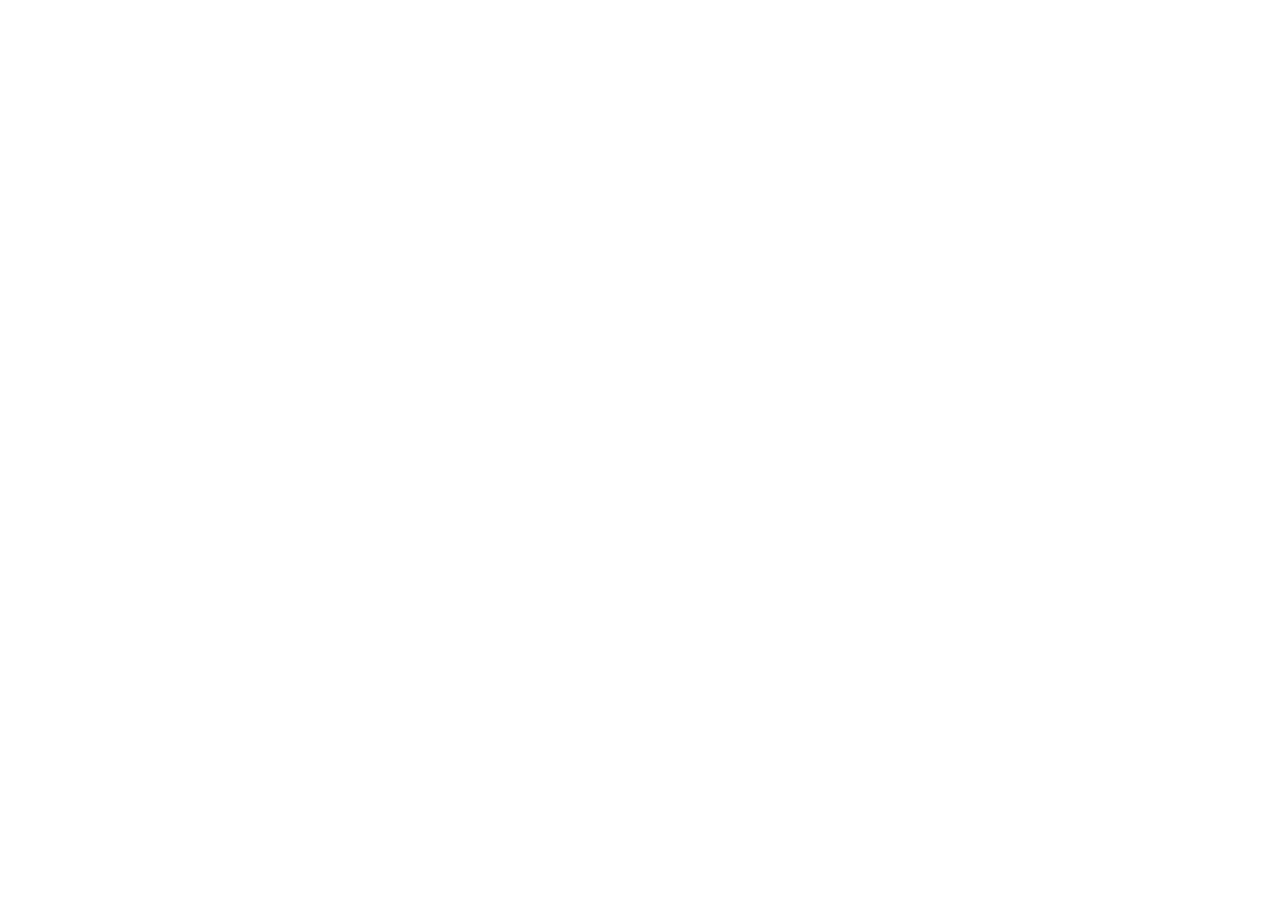
==== atractivos.html @ 65bef3e3 "Update atractivos.html" ====
<link rel="stylesheet" href="style.css">
  <link href="https://cdnjs.cloudflare.com/ajax/libs/font-awesome/5.15.3/css/all.min.css" rel="stylesheet">
  <link rel="preconnect" href="https://fonts.googleapis.com">
  <link rel="preconnect" href="https://fonts.gstatic.com" crossorigin>
  <link rel="https://fonts.googleapis.com/css2?family=Nunito:ital,wght@0,2"
  <link rel="stylesheet" href="css/style.css">
  <title>Moca, Puerto Rico<title>
  </head>
<body>
  <header class="header no-marging">
    <div class="contenedor"
      <div class="barra">
      <a class="logo" href="index.html">
        <h1 class="logo_nombre no-margin centrar-text">Visita <span class="logo_bold">Moca </span></h1>
      </a>
     <nav class="navegación">
       <a href="atractivos.html" class="enlace_nav>Atractivos</a>
       <a href="gastronomía.html" class="enlace_nav">Gastronomía</a>
       <a href="contacto.html" class="enlace_nav">Contacto</a>
     </nav>
    </div>
  </div>
  <div class="header_text">
    <h2 class="no-marging">Moca, Capital del Mundillo</h2>
  </div>
  </header>

 <div class="contenedor contenido-principal"> 
        <main> 
            <h3 class="centrar-text no-margin">Atractivos Turísticos</h3> 
            <div class="contenido-principal__text"> 
                <p class="centrar-text no-margin"><span class="caguas">Caguas</span> es una metrópolis innovadora 
                    repleta de arte, cultura y comercio</p> 
                <p class="centrar-text no-margin">¡Descubre lo que esta ciudad tiene para ofrecerte!</p> 
            </div> 
            <article class="atractivo"> 
                <div class="atractivo__imagen"> 
                    <picture> 
                        <img src="img/jardin_botanico.webp" alt="imagen Jardín Botánico"> 
                    </picture> 
                </div> 
                <div class="atractivo__contenido"> 
                    <h4 class="no-margin">Jardín Botánico</h4> 
                    <p class="no-margin">Lorem ipsum dolor sit amet consectetur adipisicing elit. Voluptate, rerum. 
                        Lorem ipsum dolor sit amet consectetur adipisicing elit. Voluptate, rerum, reprehenderit 
                        consequatur perferendis officia, vitae fuga animi temporibus itaque atque reiciendis ea 
                        excepturi! Molestias aperiam fugiat deleniti laudantium atque numquam?</p> 
                    <a href="atractivo.html" class="boton boton--primario">Más información</a> 
                </div> 
            </article> 
 
        </main> 
        <aside class="sidebar"> 
            <h3 class="centrar-text no-margin">Recorridos Temáticos</h3> 
            <ul class="rutas no-padding"> 
                <li class="widget-ruta"> 
                    <h4 class="no-margin">Ruta del Corazón Criollo</h4> 
                    <p class="widget-ruta__label">Precio: 
                        <span class="widget-ruta__info">Libre de costo</span> 
                    </p> 
                    <a href="rutas.html" class="boton boton--secundario">Detalles</a> 
                </li> 
 
            </ul> 
        </aside> 
    </div> 
  
/** Footer de la página **/
  <footer class="footer">
    <div class="no-padding contenedor"
      <div class="no-padding barra">
        <a class="logo" href="index.html">
          <h1 class="logo_nombre no-margin centrar-text logo_bold">Moca</h1>
        </a>
        <nav class="navegacion">
          <a href="atractivos.html" class="enlace_nav">Atractivos</a>
          <a href="gastronomía.html" class="enlace_nav">Gastronomía</a>
          <a href="contacto.html" class="enlace_nav">Contacto</a>
        </nav>
      </div>
      <ul class="social-menu no-padding"> 
        <li><a href="https://facebook.com/"><i class="fab fa-facebook"></i></a></li> 
        <li><a href="https://twitter.com/"><i class="fab fa-twitter"></i></a></li> 
        <li><a href="https://instagram.com/"><i class="fab fa-instagram"></i> </a></li> 
        <li><a href="https://youtube.com/"><i class="fab fa-youtube"></i> </a></li> 
      </ul>
    </div>
  </footer>
</body>
</html>
---- style.css ----
/* Variables Globales */
:root {
  --fuenteHeading: 'PT Sans', sans-serif;
  --fuenteParrafo: 'Open Sans', sans-serif;

  --primario1: red violet;
  --primario2: blue;
  --primario3: yellow;
  --primario4: green;
  --blanco: #ffffff;
  --negro: #000000;
  --gris: #e1e1e1;
}
/* Configuración general: box and font-size */
html {
  box-sizing: border-box;
  font-size: 62.5%; /* 1 rem = 10px */
}
*,
*:after,
*:before {
    box-sizing: inherit;
}
/* Configuración del cuerpo de proyecto */
body {
  background-color: var(--primario1);
  color: var(--blanco);
  font-family: var(--fuenteParrafo);
  font-size: 1.6rem;
  line-height: 1.75;
}
/** Propiedades Globales **/
.contenedor {
/** max-width: 120rem;
    width: 90%; **/
    width: min(90%, 120rem);
    margin: 0 auto;
    padding-top: 2rem;
}

a {
    text-decoration: none;
}
h1,
h2,
h3,
h4 {
    font-family: var(--fuenteHeading);
    line-height: 1.25;
}
p {
    font-family: var(--fuenteParrafo);
}
h1 {
    font-size: 6rem;
}
h2 {
    font-size: 4.5rem;
}
h3 {
    font-size: 3.5rem;
}
h4 {
    font-size: 3rem;
}
img {
    max-width: 100%;
}
/**Utilitarios**/
.no-marging {
    margin: 0;
}
.no-padding {
    padding: 0;
}
.centrar-text {
    text-align: center;
}
.header {
    background-image:url(images/Castillo de Moca);
    height: 55rem;
    background-size: cover;
    background-repeat: no-repeat;
    background-position: right center;
}
.header_text {
    text-align: center;
    color: var(--blanco);
    margin-top: 4rem;
}
@media (min-width: 768x) {
    .header_text{
        marin-top:12rem;
    }
}
@media (min-width: 768px) {
    .barra {
        display: flex;
        justify-content: space-between;
        align-items: center
        text-align: center;
        padding-top: 4rem;
    }
}

/** Estilo del logo **/
.logo {
    color: var(--blanco);
}

.logo_nombre {
    font-weight: 800;
}

.logo_bold {
    font-weight: 400;
}
/** Estilo de navegación **/
.navegación {
    margin-top: 2rem;
}
@media (min-width: 768px) {
    .navegacion {
        display: flex;
        gap: 2.5rem;
        padding: 1rem;
    }
    .enlace_nav {
        text-decoration: none;
        background: var(--primario2);
        border-radius: 1.5rem;
        padding: 1rem;
        width: 15rem;
    }
    /* Cambiando el color de los links on hover */
    nav a: hover {
        font-weight: 600;
        background: var(--primario1);
    }
}

.enlace_nav {
    display: block;
    text-align: center;
    font-size: 2.2rem;
    color: var(--blanco);
}
/** Contenido: main **/
.moca {
    font-weight: 900;
    font-size: 1.75rem;
}
.main_text p {
    padding-bottom: 1rem;
}
#map {
    text-align: center;
}
#map image {
    width: 80%;
}
/** Footer o Pie de la página **/
.footer {
    background-color: var(--primario3);
    padding-bottom: 3rem;
    marging-top: 4rem;
}
/** Redes sociales **/
.social-menu {
    display: flex;
    gap: 1rem;
    list-style-type: none;
    justify-content: center;
}
.social-menu i {
    color: #fff;
    width: 5.5rem;
    height: 5.5rem;
    border-radius: 50%;
    font-size: 3rem;
    gap: 1rem;
    transition: all 0.2s ease-in-our;
    display: flex;
    justify-content: center;
}

@media (min-width: 768px) {
    .social-menu {
        gap: 2.5rem;
    }
    .social-menu i {
        width: 7rem;
        height: 7rem;
        font-size: 4.5rem;
    }
}
.social-menu i:before {
    display: flex;
    flex-flow: row nowrap;
    align-items: center;
}
.social-menu a {
    text-decoration: none;
}
.fa-facebook {
    background: #3b5998
}
.fa-linkedin {
    background: #007bb6
}
.fa-twitter {
    background: #00aced
}
.fa-instagram {
    background: #3f729b
}
.fa-youtube {
    background: #c4302b
}
.social-menu i:hove {
    opacity: 0.7;
    border-radius: 0;
}
/** Atractivos.html **/
@media (min-width: 768px) {
    .contenido-principal {
        display: grid;
        grid-template-columns: 2fr 1fr;
        column-gap: 4rem;
    }  }
.contenido-principal_text {
    padding-bottom: 3rem;
    font-size: 100%;
}
.atractivo {
    border-bottom: 2px solid var(--gris);
    margin-bottom: 2rem;
}
.atractivo:last-of-type {
    border-bottom: none;
    margin-bottom: 0;
}
.boton { 
    display: block;
    font-family: var(--fuenteHeading);
    color: var(--blanco);
    text-align: center;
    padding: 1rem 3rem;
    font-size: 1.8rem;
    text-transform: uppercase;
    font-weight: 700;
    margin-bottom: 2rem;
    border: none;
}
@media (min-width: 768px) {
    .boton {
        display: inline-block;
    }
}
.boton:hover { cursor: pointer; }
.boton--primario {
    background-color: var(--negro);
}
.boton--secundario {
    background-color: var(--primario3);
}
.rutas { list-style: none; }
.widget-ruta {
    border-bottom: 1px solid var(--gris);
    margin-bottom: 2rem;
}
.widget-ruta {
    border: none;
    margin-bottom: 0;
}
.widget-ruta_label {
    font-family: var(--fuenteHeading);
    font-weight: bold;
}
.widget-ruta_info {
    font-weight: normal;
}
/** Gastronomía **/
.gastronomia_imagen {
    text-align: center;
    margin-bottom: 2rem;
}
.gastronomia_imagen img {
    width: 80%;
}
.restaurante {
    padding: 3rem 0;
    border-bottom: 2px solid var(--gris);
}
@media (min-width: 768px) {
    .restaurante {
        display: grid;
        grid-template-columns: 1fr 2fr;
        column-gap: 2rem;
    }
}
.restaurante:last-of-type {
    border: none;
}
.restaurante_info {
    font-weight: normal;
    font-size: 2rem;
}
/** Contacto **/
.contacto-bg {
    background-image: url(../img/contacto.webp);
    height: 30rem;
    background-size: cover;
    background-repeat: no-repeat;
    background-position: right center;
}
.formulario {
    background-color: var(--blanco);
    margin: -5rem auto 0 auto;
    width: 95%;
    padding: 4rem;
}
.campo { display: flex;
    margin-bottom: 2rem;
       }
.campo_label {
    flex: 0 0 9rem;
    text-align: right;
    padding-right: 2rem;
    height: 2rem;
}
.campo_field {
    flex: 1;
    border: 1px solid var(--gris);
}
.campo_field--textarea {
    height: 20rem;
}
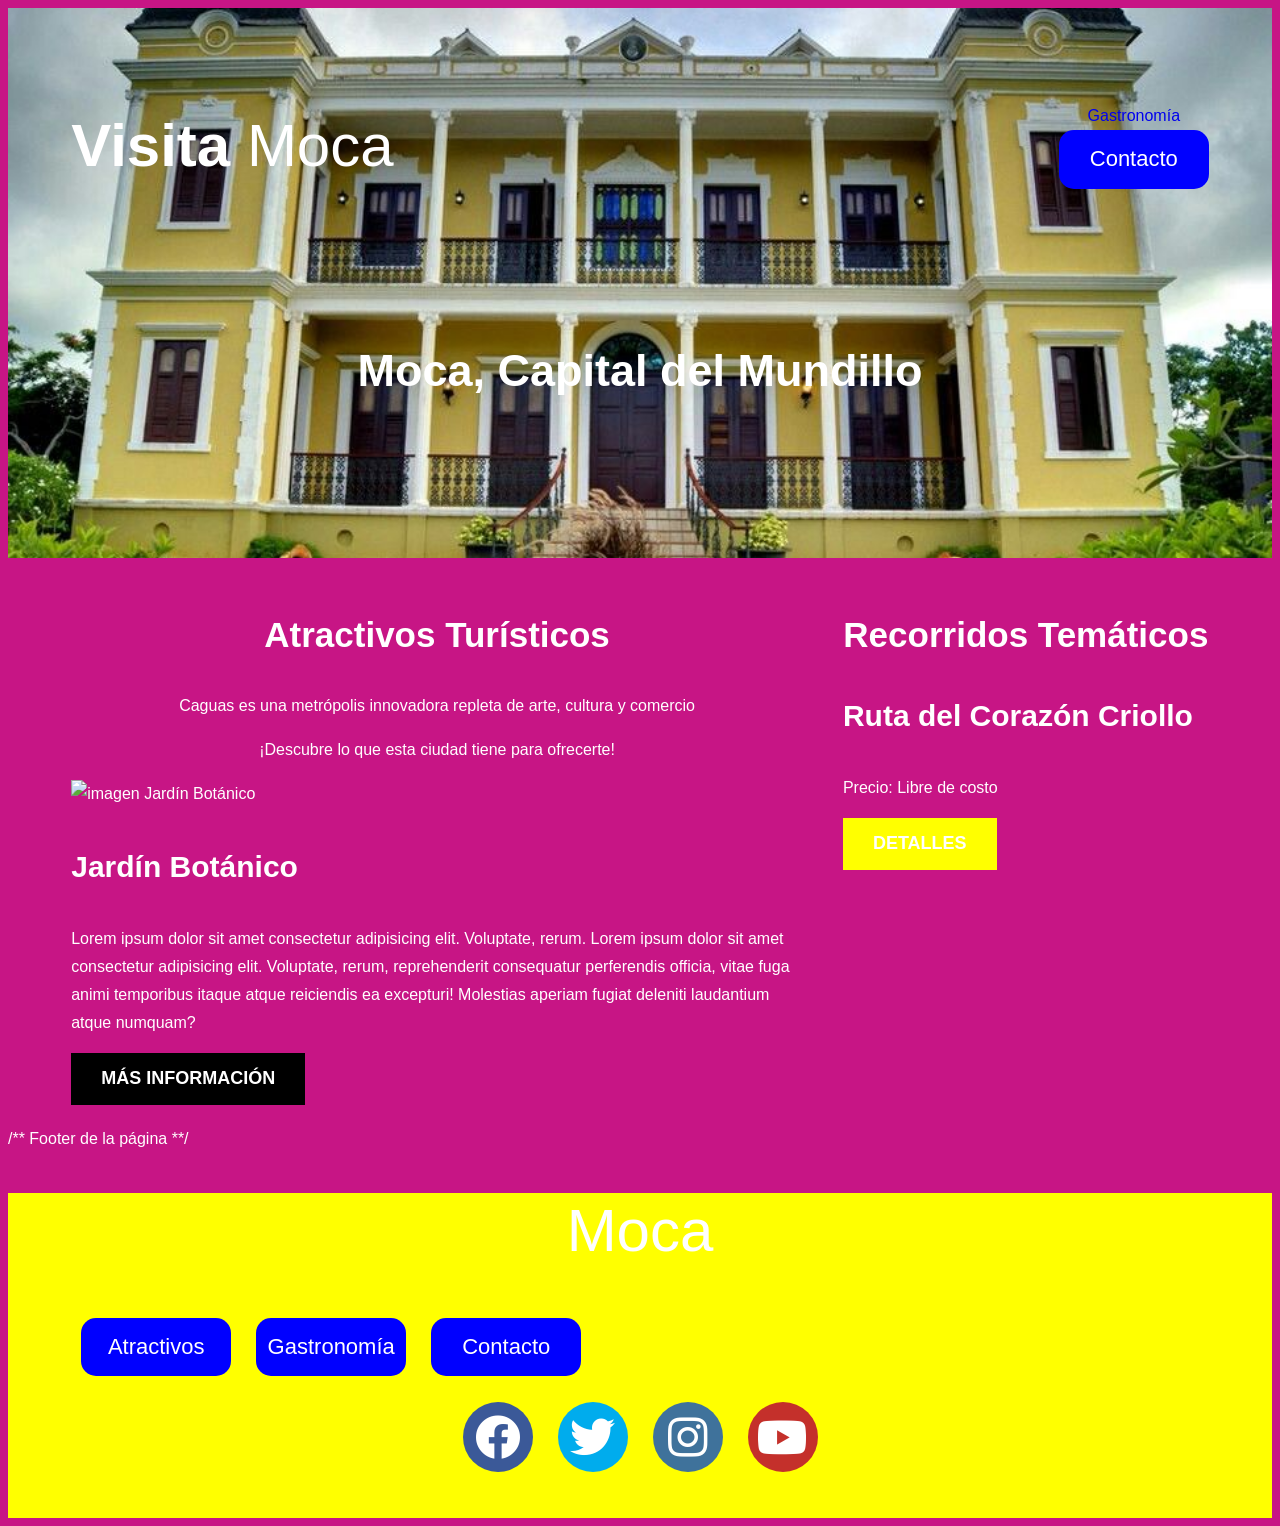
==== commit 1acd0141: "Update atractivos.html" ====
--- a/atractivos.html
+++ b/atractivos.html
@@ -2,13 +2,13 @@
   <link href="https://cdnjs.cloudflare.com/ajax/libs/font-awesome/5.15.3/css/all.min.css" rel="stylesheet">
   <link rel="preconnect" href="https://fonts.googleapis.com">
   <link rel="preconnect" href="https://fonts.gstatic.com" crossorigin>
-  <link rel="https://fonts.googleapis.com/css2?family=Nunito:ital,wght@0,2"
+  <link rel="https://fonts.googleapis.com/css2?family=Nunito:ital,wght@200;400;700&display=swap" rel="stylesheet">
   <link rel="stylesheet" href="css/style.css">
-  <title>Moca, Puerto Rico<title>
+  <title>Moca, Puerto Rico</title>
   </head>
 <body>
   <header class="header no-marging">
-    <div class="contenedor"
+    <div class="contenedor">
       <div class="barra">
       <a class="logo" href="index.html">
         <h1 class="logo_nombre no-margin centrar-text">Visita <span class="logo_bold">Moca </span></h1>
--- a/style.css
+++ b/style.css
@@ -3,7 +3,7 @@
   --fuenteHeading: 'PT Sans', sans-serif;
   --fuenteParrafo: 'Open Sans', sans-serif;
 
-  --primario1: red violet;
+  --primario1: #c71585; /* MediumVioletRed */
   --primario2: blue;
   --primario3: yellow;
   --primario4: green;
@@ -29,6 +29,7 @@
   font-size: 1.6rem;
   line-height: 1.75;
 }
+
 /** Propiedades Globales **/
 .contenedor {
 /** max-width: 120rem;
@@ -41,82 +42,65 @@
 a {
     text-decoration: none;
 }
-h1,
-h2,
-h3,
-h4 {
+h1, h2, h3, h4 {
     font-family: var(--fuenteHeading);
     line-height: 1.25;
 }
+
 p {
     font-family: var(--fuenteParrafo);
 }
-h1 {
-    font-size: 6rem;
-}
-h2 {
-    font-size: 4.5rem;
-}
-h3 {
-    font-size: 3.5rem;
-}
-h4 {
-    font-size: 3rem;
-}
+h1 { font-size: 6rem; }
+h2 { font-size: 4.5rem; }
+h3 { font-size: 3.5rem; }
+h4 { font-size: 3rem; }
+
 img {
     max-width: 100%;
 }
 /**Utilitarios**/
-.no-marging {
-    margin: 0;
-}
-.no-padding {
-    padding: 0;
-}
-.centrar-text {
-    text-align: center;
-}
+.no-marging { margin: 0; }
+.no-padding { padding: 0; }
+.centrar-text { text-align: center; }
+
+/* Header */
 .header {
-    background-image:url(images/Castillo de Moca);
+    background-image:url("images/Castillo de Moca.jpg");
     height: 55rem;
     background-size: cover;
     background-repeat: no-repeat;
     background-position: right center;
 }
+
 .header_text {
     text-align: center;
     color: var(--blanco);
     margin-top: 4rem;
 }
-@media (min-width: 768x) {
+
+@media (min-width: 768px) {
     .header_text{
-        marin-top:12rem;
-    }
-}
+        margin-top: 12rem;
+    }
+}
+
 @media (min-width: 768px) {
     .barra {
         display: flex;
         justify-content: space-between;
-        align-items: center
+        align-items: center;
         text-align: center;
         padding-top: 4rem;
     }
 }
 
 /** Estilo del logo **/
-.logo {
-    color: var(--blanco);
-}
-
-.logo_nombre {
-    font-weight: 800;
-}
-
-.logo_bold {
-    font-weight: 400;
-}
+.logo { color: var(--blanco); }
+.logo_nombre { font-weight: 800; }
+.logo_bold { font-weight: 400; }
+
 /** Estilo de navegación **/
-.navegación {
+.navegacion {
     margin-top: 2rem;
 }
 @media (min-width: 768px) {
@@ -126,14 +110,13 @@
         padding: 1rem;
     }
     .enlace_nav {
-        text-decoration: none;
         background: var(--primario2);
         border-radius: 1.5rem;
         padding: 1rem;
         width: 15rem;
     }
     /* Cambiando el color de los links on hover */
-    nav a: hover {
+    nav a:hover {
         font-weight: 600;
         background: var(--primario1);
     }
@@ -145,6 +128,7 @@
     font-size: 2.2rem;
     color: var(--blanco);
 }
+
 /** Contenido: main **/
 .moca {
     font-weight: 900;
@@ -156,17 +140,19 @@
 #map {
     text-align: center;
 }
-#map image {
+#map img {
     width: 80%;
 }
+
 /** Footer o Pie de la página **/
 .footer {
     background-color: var(--primario3);
     padding-bottom: 3rem;
-    marging-top: 4rem;
-}
+    margin-top: 4rem;
+}
+
 /** Redes sociales **/
-.social-menu {
+.social-menu{
     display: flex;
     gap: 1rem;
     list-style-type: none;
@@ -178,10 +164,10 @@
     height: 5.5rem;
     border-radius: 50%;
     font-size: 3rem;
-    gap: 1rem;
-    transition: all 0.2s ease-in-our;
+    transition: all 0.2s ease-in-out;
     display: flex;
     justify-content: center;
+    align-items: center;
 }
 
 @media (min-width: 768px) {
@@ -202,22 +188,13 @@
 .social-menu a {
     text-decoration: none;
 }
-.fa-facebook {
-    background: #3b5998
-}
-.fa-linkedin {
-    background: #007bb6
-}
-.fa-twitter {
-    background: #00aced
-}
-.fa-instagram {
-    background: #3f729b
-}
-.fa-youtube {
-    background: #c4302b
-}
-.social-menu i:hove {
+.fa-facebook { background: #3b5998; }
+.fa-linkedin { background: #007bb6; }
+.fa-twitter { background: #00aced; }
+.fa-instagram { background: #3f729b; }
+.fa-youtube { background: #c4302b; }
+
+.social-menu i:hover {
     opacity: 0.7;
     border-radius: 0;
 }
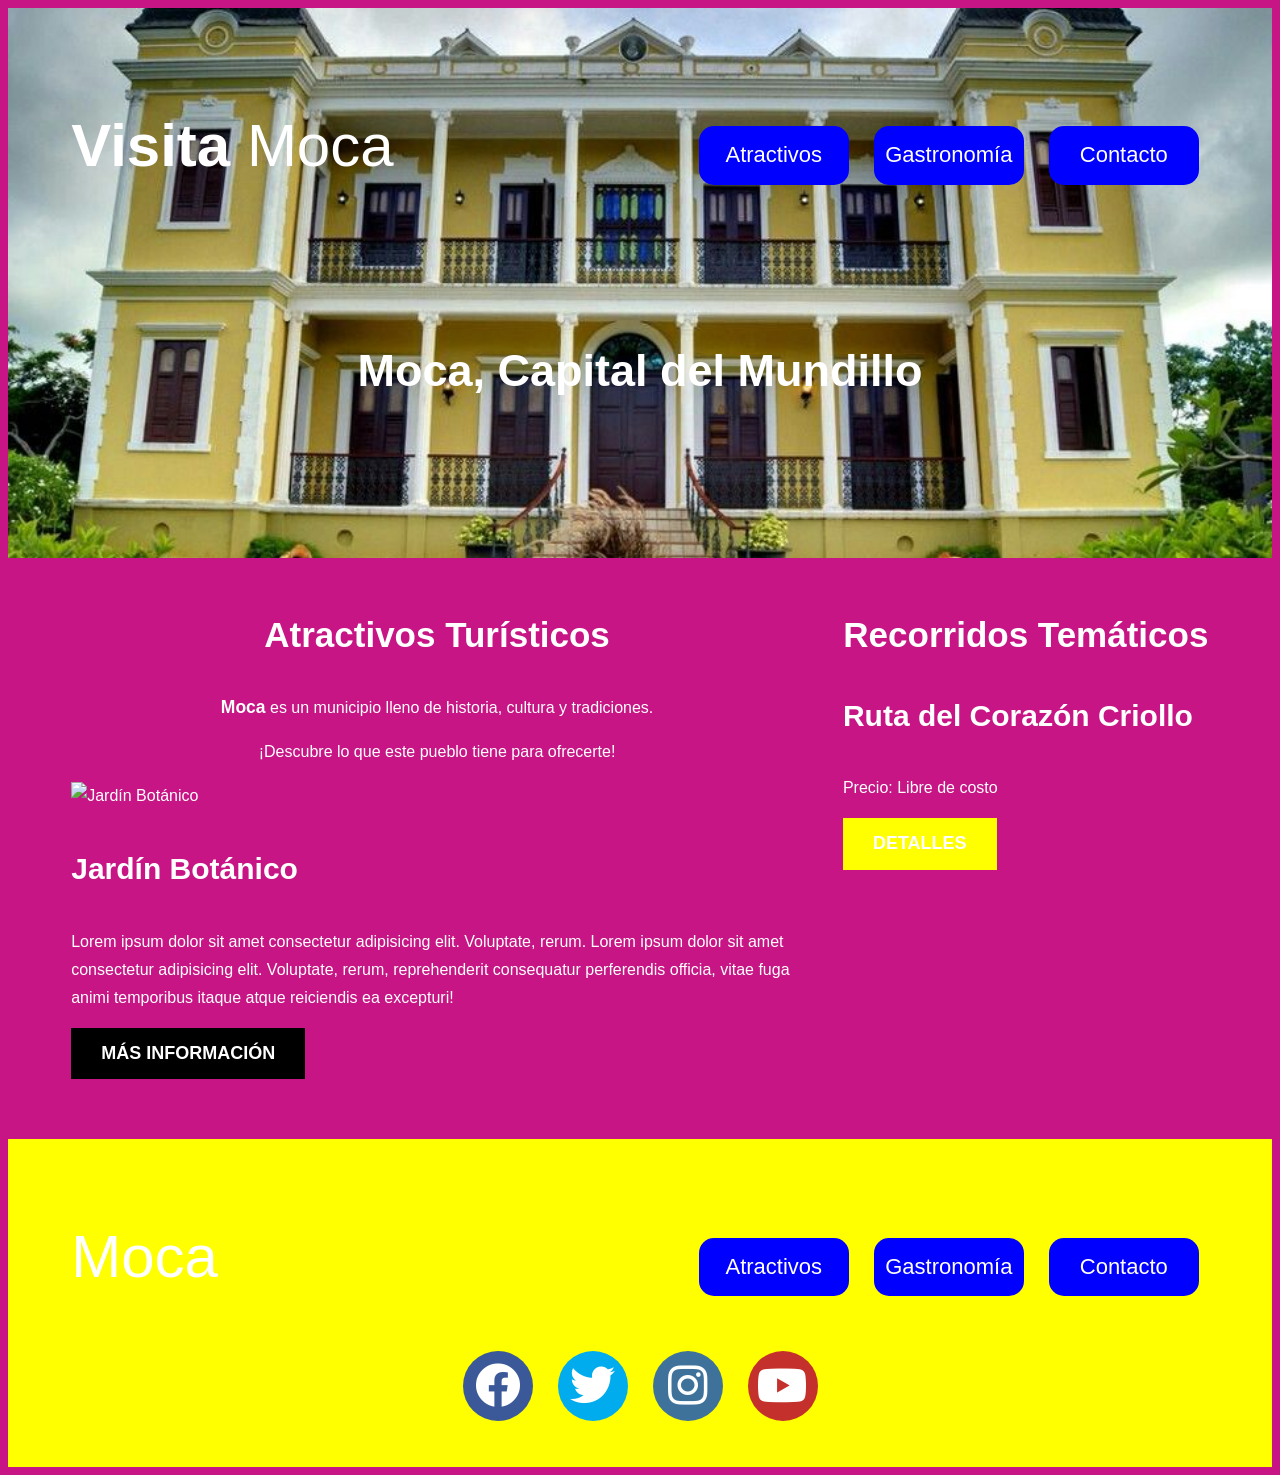
==== commit e9591d99: "Update atractivos.html" ====
--- a/atractivos.html
+++ b/atractivos.html
@@ -1,90 +1,99 @@
+<!DOCTYPE html>
+<html lang="es">
+<head>
+  <meta charset="UTF-8">
+  <meta http-equiv="X-UA-Compatible" content="IE=edge">
+  <meta name="viewport" content="width=device-width, initial-scale=1.0">
+
   <link rel="stylesheet" href="style.css">
   <link href="https://cdnjs.cloudflare.com/ajax/libs/font-awesome/5.15.3/css/all.min.css" rel="stylesheet">
   <link rel="preconnect" href="https://fonts.googleapis.com">
   <link rel="preconnect" href="https://fonts.gstatic.com" crossorigin>
-  <link rel="https://fonts.googleapis.com/css2?family=Nunito:ital,wght@200;400;700&display=swap" rel="stylesheet">
-  <link rel="stylesheet" href="css/style.css">
+  <link href="https://fonts.googleapis.com/css2?family=Nunito:ital,wght@200;400;700&display=swap" rel="stylesheet">
+
   <title>Moca, Puerto Rico</title>
-  </head>
+</head>
 <body>
   <header class="header no-marging">
     <div class="contenedor">
       <div class="barra">
-      <a class="logo" href="index.html">
-        <h1 class="logo_nombre no-margin centrar-text">Visita <span class="logo_bold">Moca </span></h1>
-      </a>
-     <nav class="navegación">
-       <a href="atractivos.html" class="enlace_nav>Atractivos</a>
-       <a href="gastronomía.html" class="enlace_nav">Gastronomía</a>
-       <a href="contacto.html" class="enlace_nav">Contacto</a>
-     </nav>
+        <a class="logo" href="index.html">
+          <h1 class="logo_nombre no-margin centrar-text">Visita <span class="logo_bold">Moca</span></h1>
+        </a>
+
+        <nav class="navegacion">
+          <a href="atractivos.html" class="enlace_nav">Atractivos</a>
+          <a href="gastronomia.html" class="enlace_nav">Gastronomía</a>
+          <a href="contacto.html" class="enlace_nav">Contacto</a>
+        </nav>
+      </div>
     </div>
-  </div>
-  <div class="header_text">
-    <h2 class="no-marging">Moca, Capital del Mundillo</h2>
-  </div>
+
+    <div class="header_text">
+      <h2 class="no-marging">Moca, Capital del Mundillo</h2>
+    </div>
   </header>
 
- <div class="contenedor contenido-principal"> 
-        <main> 
-            <h3 class="centrar-text no-margin">Atractivos Turísticos</h3> 
-            <div class="contenido-principal__text"> 
-                <p class="centrar-text no-margin"><span class="caguas">Caguas</span> es una metrópolis innovadora 
-                    repleta de arte, cultura y comercio</p> 
-                <p class="centrar-text no-margin">¡Descubre lo que esta ciudad tiene para ofrecerte!</p> 
-            </div> 
-            <article class="atractivo"> 
-                <div class="atractivo__imagen"> 
-                    <picture> 
-                        <img src="img/jardin_botanico.webp" alt="imagen Jardín Botánico"> 
-                    </picture> 
-                </div> 
-                <div class="atractivo__contenido"> 
-                    <h4 class="no-margin">Jardín Botánico</h4> 
-                    <p class="no-margin">Lorem ipsum dolor sit amet consectetur adipisicing elit. Voluptate, rerum. 
-                        Lorem ipsum dolor sit amet consectetur adipisicing elit. Voluptate, rerum, reprehenderit 
-                        consequatur perferendis officia, vitae fuga animi temporibus itaque atque reiciendis ea 
-                        excepturi! Molestias aperiam fugiat deleniti laudantium atque numquam?</p> 
-                    <a href="atractivo.html" class="boton boton--primario">Más información</a> 
-                </div> 
-            </article> 
- 
-        </main> 
-        <aside class="sidebar"> 
-            <h3 class="centrar-text no-margin">Recorridos Temáticos</h3> 
-            <ul class="rutas no-padding"> 
-                <li class="widget-ruta"> 
-                    <h4 class="no-margin">Ruta del Corazón Criollo</h4> 
-                    <p class="widget-ruta__label">Precio: 
-                        <span class="widget-ruta__info">Libre de costo</span> 
-                    </p> 
-                    <a href="rutas.html" class="boton boton--secundario">Detalles</a> 
-                </li> 
- 
-            </ul> 
-        </aside> 
-    </div> 
-  
-/** Footer de la página **/
+  <div class="contenedor contenido-principal">
+    <main>
+      <h3 class="centrar-text no-margin">Atractivos Turísticos</h3>
+
+      <div class="contenido-principal__text">
+        <p class="centrar-text no-margin"><span class="moca">Moca</span> es un municipio lleno de historia, cultura y tradiciones.</p>
+        <p class="centrar-text no-margin">¡Descubre lo que este pueblo tiene para ofrecerte!</p>
+      </div>
+
+      <article class="atractivo">
+        <div class="atractivo__imagen">
+          <picture>
+            <img src="img/jardin_botanico.webp" alt="Jardín Botánico">
+          </picture>
+        </div>
+
+        <div class="atractivo__contenido">
+          <h4 class="no-margin">Jardín Botánico</h4>
+          <p class="no-margin">Lorem ipsum dolor sit amet consectetur adipisicing elit. Voluptate, rerum. Lorem ipsum dolor sit amet consectetur adipisicing elit. Voluptate, rerum, reprehenderit consequatur perferendis officia, vitae fuga animi temporibus itaque atque reiciendis ea excepturi!</p>
+          <a href="atractivo.html" class="boton boton--primario">Más información</a>
+        </div>
+      </article>
+    </main>
+
+    <aside class="sidebar">
+      <h3 class="centrar-text no-margin">Recorridos Temáticos</h3>
+      <ul class="rutas no-padding">
+        <li class="widget-ruta">
+          <h4 class="no-margin">Ruta del Corazón Criollo</h4>
+          <p class="widget-ruta__label">Precio:
+            <span class="widget-ruta__info">Libre de costo</span>
+          </p>
+          <a href="rutas.html" class="boton boton--secundario">Detalles</a>
+        </li>
+      </ul>
+    </aside>
+  </div>
+
+  <!-- Footer de la página -->
   <footer class="footer">
-    <div class="no-padding contenedor"
+    <div class="no-padding contenedor">
       <div class="no-padding barra">
         <a class="logo" href="index.html">
           <h1 class="logo_nombre no-margin centrar-text logo_bold">Moca</h1>
         </a>
+
         <nav class="navegacion">
           <a href="atractivos.html" class="enlace_nav">Atractivos</a>
-          <a href="gastronomía.html" class="enlace_nav">Gastronomía</a>
+          <a href="gastronomia.html" class="enlace_nav">Gastronomía</a>
           <a href="contacto.html" class="enlace_nav">Contacto</a>
         </nav>
       </div>
-      <ul class="social-menu no-padding"> 
-        <li><a href="https://facebook.com/"><i class="fab fa-facebook"></i></a></li> 
-        <li><a href="https://twitter.com/"><i class="fab fa-twitter"></i></a></li> 
-        <li><a href="https://instagram.com/"><i class="fab fa-instagram"></i> </a></li> 
-        <li><a href="https://youtube.com/"><i class="fab fa-youtube"></i> </a></li> 
+
+      <ul class="social-menu no-padding">
+        <li><a href="https://facebook.com/"><i class="fab fa-facebook"></i></a></li>
+        <li><a href="https://twitter.com/"><i class="fab fa-twitter"></i></a></li>
+        <li><a href="https://instagram.com/"><i class="fab fa-instagram"></i></a></li>
+        <li><a href="https://youtube.com/"><i class="fab fa-youtube"></i></a></li>
       </ul>
     </div>
   </footer>
 </body>
-</html> 
+</html>
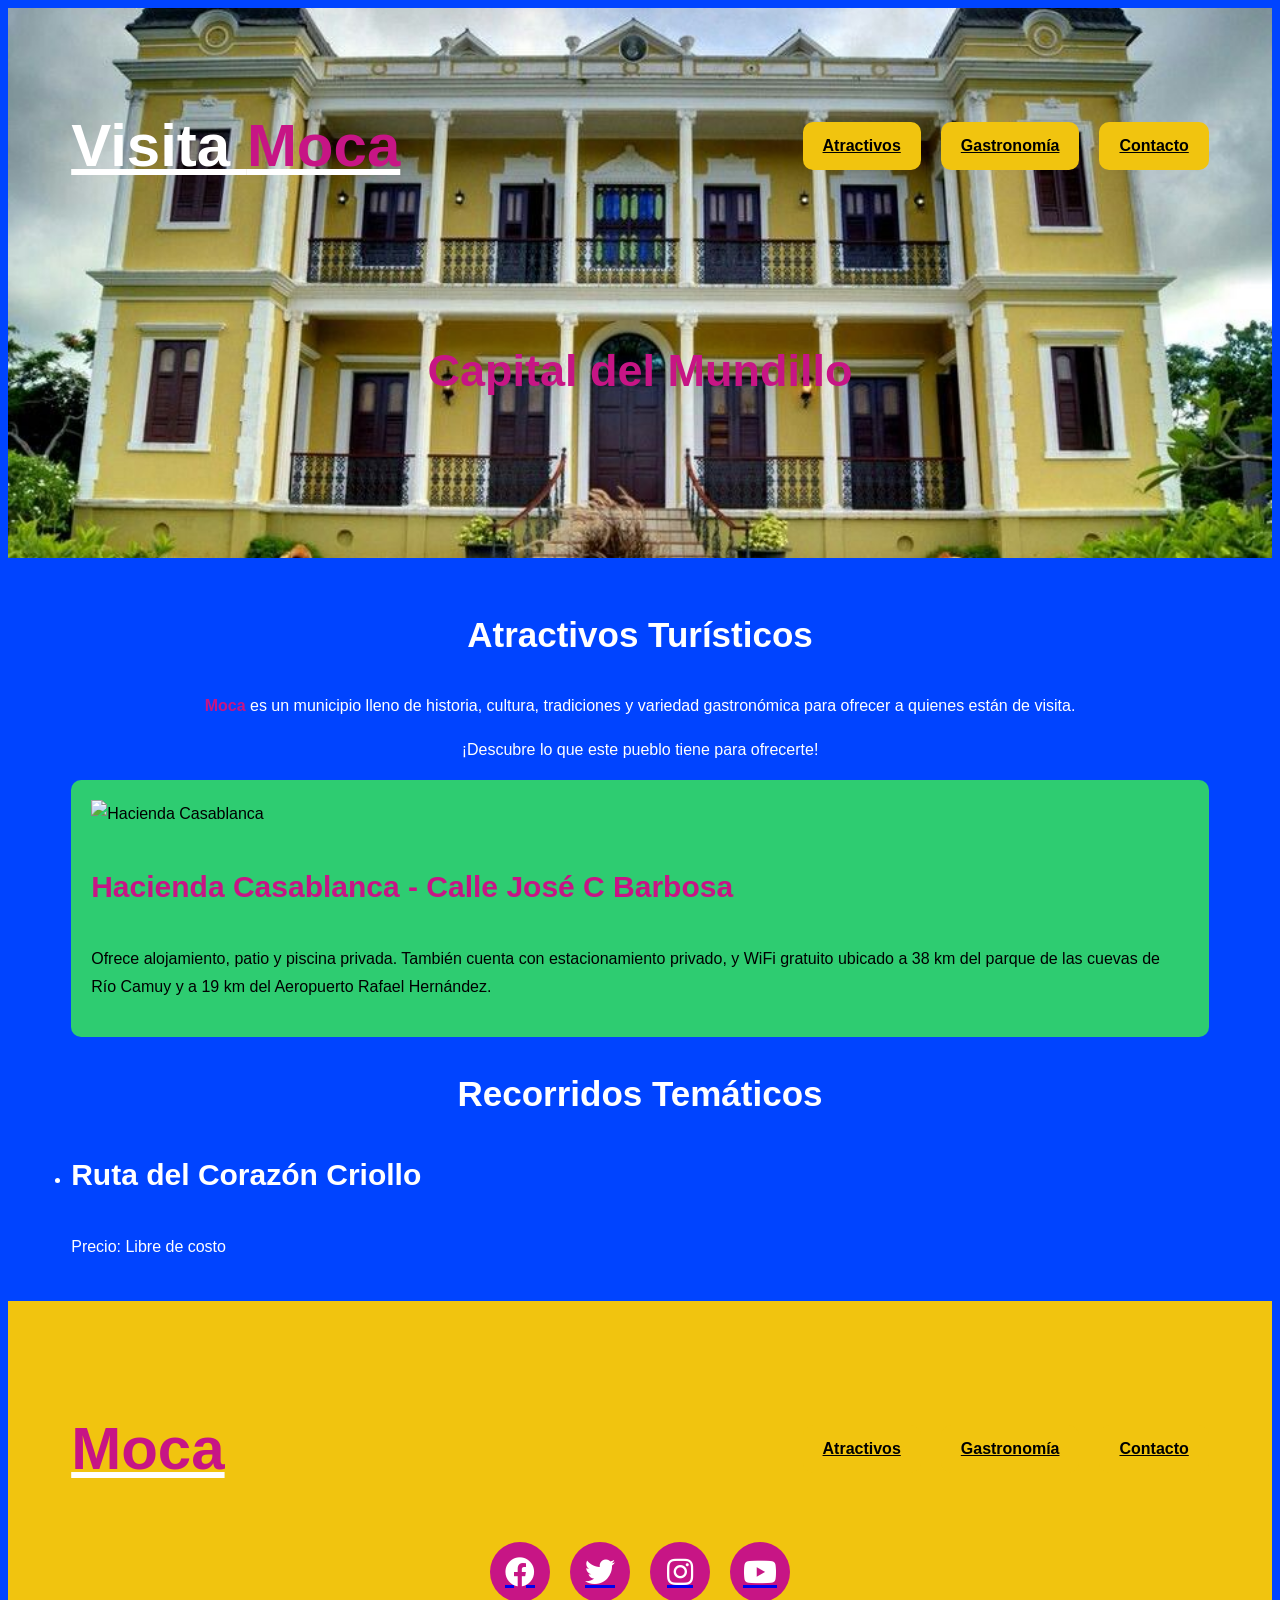
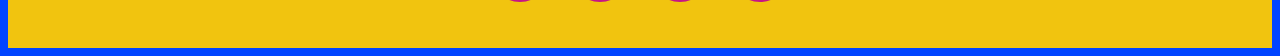
==== commit 68224890: "Update atractivos.html" ====
--- a/atractivos.html
+++ b/atractivos.html
@@ -30,7 +30,7 @@
     </div>
 
     <div class="header_text">
-      <h2 class="no-marging">Moca, Capital del Mundillo</h2>
+      <h2 class="no-marging">Capital del Mundillo</h2>
     </div>
   </header>
 
@@ -39,21 +39,20 @@
       <h3 class="centrar-text no-margin">Atractivos Turísticos</h3>
 
       <div class="contenido-principal__text">
-        <p class="centrar-text no-margin"><span class="moca">Moca</span> es un municipio lleno de historia, cultura y tradiciones.</p>
+        <p class="centrar-text no-margin"><span class="moca">Moca</span> es un municipio lleno de historia, cultura, tradiciones y variedad gastronómica para ofrecer a quienes están de visita.</p>
         <p class="centrar-text no-margin">¡Descubre lo que este pueblo tiene para ofrecerte!</p>
       </div>
 
       <article class="atractivo">
         <div class="atractivo__imagen">
           <picture>
-            <img src="img/jardin_botanico.webp" alt="Jardín Botánico">
+            <img src="img/jardin_botanico.webp" alt="Hacienda Casablanca">
           </picture>
         </div>
 
         <div class="atractivo__contenido">
-          <h4 class="no-margin">Jardín Botánico</h4>
-          <p class="no-margin">Lorem ipsum dolor sit amet consectetur adipisicing elit. Voluptate, rerum. Lorem ipsum dolor sit amet consectetur adipisicing elit. Voluptate, rerum, reprehenderit consequatur perferendis officia, vitae fuga animi temporibus itaque atque reiciendis ea excepturi!</p>
-          <a href="atractivo.html" class="boton boton--primario">Más información</a>
+          <h4 class="no-margin">Hacienda Casablanca - Calle José C Barbosa</h4>
+          <p class="no-margin">Ofrece alojamiento, patio y piscina privada. También cuenta con estacionamiento privado, y WiFi gratuito ubicado a 38 km del parque de las cuevas de Río Camuy y a 19 km del Aeropuerto Rafael Hernández.</p>
         </div>
       </article>
     </main>
@@ -66,13 +65,11 @@
           <p class="widget-ruta__label">Precio:
             <span class="widget-ruta__info">Libre de costo</span>
           </p>
-          <a href="rutas.html" class="boton boton--secundario">Detalles</a>
         </li>
       </ul>
     </aside>
   </div>
 
-  <!-- Footer de la página -->
   <footer class="footer">
     <div class="no-padding contenedor">
       <div class="no-padding barra">
--- a/style.css
+++ b/style.css
@@ -1,27 +1,29 @@
-/* Variables Globales */
+/* ===========================
+   VARIABLES Y CONFIGURACIÓN
+=========================== */
 :root {
   --fuenteHeading: 'PT Sans', sans-serif;
   --fuenteParrafo: 'Open Sans', sans-serif;
 
-  --primario1: #c71585; /* MediumVioletRed */
-  --primario2: blue;
-  --primario3: yellow;
-  --primario4: green;
+  --primario1: #0044ff;   /* Azul – principal */
+  --primario2: #c71585;   /* Violeta rojizo – identidad */
+  --primario3: #f1c40f;   /* Amarillo – acentos */
+  --primario4: #2ecc71;   /* Verde – tarjetas */
+
   --blanco: #ffffff;
   --negro: #000000;
   --gris: #e1e1e1;
 }
-/* Configuración general: box and font-size */
+
 html {
   box-sizing: border-box;
-  font-size: 62.5%; /* 1 rem = 10px */
-}
-*,
-*:after,
-*:before {
-    box-sizing: inherit;
-}
-/* Configuración del cuerpo de proyecto */
+  font-size: 62.5%;
+}
+
+*, *:before, *:after {
+  box-sizing: inherit;
+}
+
 body {
   background-color: var(--primario1);
   color: var(--blanco);
@@ -30,287 +32,198 @@
   line-height: 1.75;
 }
 
-/** Propiedades Globales **/
+/* ===========================
+   CONTENEDORES Y UTILIDADES
+=========================== */
 .contenedor {
-/** max-width: 120rem;
-    width: 90%; **/
-    width: min(90%, 120rem);
-    margin: 0 auto;
-    padding-top: 2rem;
-}
-
-a {
-    text-decoration: none;
-}
-h1, h2, h3, h4 {
-    font-family: var(--fuenteHeading);
-    line-height: 1.25;
-}
-
-p {
-    font-family: var(--fuenteParrafo);
-}
-h1 { font-size: 6rem; }
-h2 { font-size: 4.5rem; }
-h3 { font-size: 3.5rem; }
-h4 { font-size: 3rem; }
-
-img {
-    max-width: 100%;
-}
-/**Utilitarios**/
+  width: min(90%, 120rem);
+  margin: 0 auto;
+  padding-top: 2rem;
+}
+
 .no-marging { margin: 0; }
 .no-padding { padding: 0; }
 .centrar-text { text-align: center; }
 
-/* Header */
+img { max-width: 100%; }
+
+/* ===========================
+   TIPOGRAFÍA
+=========================== */
+h1, h2, h3, h4 {
+  font-family: var(--fuenteHeading);
+  line-height: 1.25;
+}
+
+h1 { font-size: 6rem; }
+h2 { font-size: 4.5rem; color: var(--primario2); }
+h3 { font-size: 3.5rem; }
+h4 { font-size: 3rem; }
+
+/* ===========================
+   HEADER
+=========================== */
 .header {
-    background-image:url("images/Castillo de Moca.jpg");
-    height: 55rem;
-    background-size: cover;
-    background-repeat: no-repeat;
-    background-position: right center;
+  background-image: url("images/Castillo de Moca.jpg");
+  height: 55rem;
+  background-size: cover;
+  background-repeat: no-repeat;
+  background-position: center;
 }
 
 .header_text {
-    text-align: center;
-    color: var(--blanco);
-    margin-top: 4rem;
+  text-align: center;
+  margin-top: 4rem;
 }
 
 @media (min-width: 768px) {
-    .header_text{
-        margin-top: 12rem;
-    }
-}
-
-@media (min-width: 768px) {
-    .barra {
-        display: flex;
-        justify-content: space-between;
-        align-items: center;
-        text-align: center;
-        padding-top: 4rem;
-    }
-}
-
-/** Estilo del logo **/
+  .header_text { margin-top: 12rem; }
+}
+
+/* ===========================
+   BARRA DE NAVEGACIÓN
+=========================== */
+.barra {
+  display: flex;
+  justify-content: space-between;
+  align-items: center;
+  padding-top: 4rem;
+}
+
 .logo { color: var(--blanco); }
 .logo_nombre { font-weight: 800; }
-.logo_bold { font-weight: 400; }
-
-/** Estilo de navegación **/
+.logo_bold { color: var(--primario2); }
+
 .navegacion {
-    margin-top: 2rem;
-}
-@media (min-width: 768px) {
-    .navegacion {
-        display: flex;
-        gap: 2.5rem;
-        padding: 1rem;
-    }
-    .enlace_nav {
-        background: var(--primario2);
-        border-radius: 1.5rem;
-        padding: 1rem;
-        width: 15rem;
-    }
-    /* Cambiando el color de los links on hover */
-    nav a:hover {
-        font-weight: 600;
-        background: var(--primario1);
-    }
+  display: flex;
+  gap: 2rem;
 }
 
 .enlace_nav {
-    display: block;
-    text-align: center;
-    font-size: 2.2rem;
-    color: var(--blanco);
-}
-
-/** Contenido: main **/
+  background: var(--primario3);
+  padding: 1rem 2rem;
+  border-radius: 1rem;
+  color: var(--negro);
+  font-weight: 700;
+  transition: 0.2s;
+}
+
+.enlace_nav:hover {
+  background: var(--primario2);
+  color: var(--blanco);
+}
+
+/* ===========================
+   SECCIONES PRINCIPALES
+=========================== */
+.main_text p {
+  padding-bottom: 1rem;
+}
+
 .moca {
-    font-weight: 900;
-    font-size: 1.75rem;
-}
-.main_text p {
-    padding-bottom: 1rem;
-}
-#map {
-    text-align: center;
-}
-#map img {
-    width: 80%;
-}
-
-/** Footer o Pie de la página **/
+  font-weight: 900;
+  color: var(--primario2);
+}
+
+/* ===========================
+   TARJETAS / ATRACCIONES
+=========================== */
+.atractivo, .restaurante {
+  background-color: var(--primario4);
+  padding: 2rem;
+  border-radius: 1rem;
+  margin-bottom: 2rem;
+  color: var(--negro);
+}
+
+.atractivo h4, .restaurante h4 {
+  color: var(--primario2);
+}
+
+/* ===========================
+   BOTONES
+=========================== */
+.boton {
+  display: inline-block;
+  padding: 1rem 3rem;
+  font-size: 1.8rem;
+  font-weight: 700;
+  text-transform: uppercase;
+  border-radius: 1rem;
+  margin-top: 1rem;
+  transition: 0.2s;
+}
+
+.boton--primario {
+  background-color: var(--primario3);
+  color: var(--negro);
+}
+
+.boton--secundario {
+  background-color: var(--primario2);
+  color: var(--blanco);
+}
+
+.boton:hover {
+  opacity: 0.8;
+}
+
+/* ===========================
+   FORMULARIO
+=========================== */
+.formulario {
+  background-color: var(--blanco);
+  color: var(--negro);
+  padding: 4rem;
+  border-radius: 1rem;
+  margin-top: -5rem;
+}
+
+.campo {
+  display: flex;
+  margin-bottom: 2rem;
+}
+
+.campo_field {
+  flex: 1;
+  border: 1px solid var(--gris);
+  padding: 1rem;
+}
+
+.campo_field--textarea {
+  height: 20rem;
+}
+
+/* ===========================
+   FOOTER
+=========================== */
 .footer {
-    background-color: var(--primario3);
-    padding-bottom: 3rem;
-    margin-top: 4rem;
-}
-
-/** Redes sociales **/
-.social-menu{
-    display: flex;
-    gap: 1rem;
-    list-style-type: none;
-    justify-content: center;
-}
+  background-color: var(--primario3);
+  padding: 3rem 0;
+  margin-top: 4rem;
+  color: var(--negro);
+}
+
+.social-menu {
+  display: flex;
+  justify-content: center;
+  gap: 2rem;
+  list-style: none;
+}
+
 .social-menu i {
-    color: #fff;
-    width: 5.5rem;
-    height: 5.5rem;
-    border-radius: 50%;
-    font-size: 3rem;
-    transition: all 0.2s ease-in-out;
-    display: flex;
-    justify-content: center;
-    align-items: center;
-}
-
-@media (min-width: 768px) {
-    .social-menu {
-        gap: 2.5rem;
-    }
-    .social-menu i {
-        width: 7rem;
-        height: 7rem;
-        font-size: 4.5rem;
-    }
-}
-.social-menu i:before {
-    display: flex;
-    flex-flow: row nowrap;
-    align-items: center;
-}
-.social-menu a {
-    text-decoration: none;
-}
-.fa-facebook { background: #3b5998; }
-.fa-linkedin { background: #007bb6; }
-.fa-twitter { background: #00aced; }
-.fa-instagram { background: #3f729b; }
-.fa-youtube { background: #c4302b; }
+  width: 6rem;
+  height: 6rem;
+  border-radius: 50%;
+  background: var(--primario2);
+  display: flex;
+  justify-content: center;
+  align-items: center;
+  font-size: 3rem;
+  color: var(--blanco);
+  transition: 0.2s;
+}
 
 .social-menu i:hover {
-    opacity: 0.7;
-    border-radius: 0;
-}
-/** Atractivos.html **/
-@media (min-width: 768px) {
-    .contenido-principal {
-        display: grid;
-        grid-template-columns: 2fr 1fr;
-        column-gap: 4rem;
-    }  }
-.contenido-principal_text {
-    padding-bottom: 3rem;
-    font-size: 100%;
-}
-.atractivo {
-    border-bottom: 2px solid var(--gris);
-    margin-bottom: 2rem;
-}
-.atractivo:last-of-type {
-    border-bottom: none;
-    margin-bottom: 0;
-}
-.boton { 
-    display: block;
-    font-family: var(--fuenteHeading);
-    color: var(--blanco);
-    text-align: center;
-    padding: 1rem 3rem;
-    font-size: 1.8rem;
-    text-transform: uppercase;
-    font-weight: 700;
-    margin-bottom: 2rem;
-    border: none;
-}
-@media (min-width: 768px) {
-    .boton {
-        display: inline-block;
-    }
-}
-.boton:hover { cursor: pointer; }
-.boton--primario {
-    background-color: var(--negro);
-}
-.boton--secundario {
-    background-color: var(--primario3);
-}
-.rutas { list-style: none; }
-.widget-ruta {
-    border-bottom: 1px solid var(--gris);
-    margin-bottom: 2rem;
-}
-.widget-ruta {
-    border: none;
-    margin-bottom: 0;
-}
-.widget-ruta_label {
-    font-family: var(--fuenteHeading);
-    font-weight: bold;
-}
-.widget-ruta_info {
-    font-weight: normal;
-}
-/** Gastronomía **/
-.gastronomia_imagen {
-    text-align: center;
-    margin-bottom: 2rem;
-}
-.gastronomia_imagen img {
-    width: 80%;
-}
-.restaurante {
-    padding: 3rem 0;
-    border-bottom: 2px solid var(--gris);
-}
-@media (min-width: 768px) {
-    .restaurante {
-        display: grid;
-        grid-template-columns: 1fr 2fr;
-        column-gap: 2rem;
-    }
-}
-.restaurante:last-of-type {
-    border: none;
-}
-.restaurante_info {
-    font-weight: normal;
-    font-size: 2rem;
-}
-/** Contacto **/
-.contacto-bg {
-    background-image: url(../img/contacto.webp);
-    height: 30rem;
-    background-size: cover;
-    background-repeat: no-repeat;
-    background-position: right center;
-}
-.formulario {
-    background-color: var(--blanco);
-    margin: -5rem auto 0 auto;
-    width: 95%;
-    padding: 4rem;
-}
-.campo { display: flex;
-    margin-bottom: 2rem;
-       }
-.campo_label {
-    flex: 0 0 9rem;
-    text-align: right;
-    padding-right: 2rem;
-    height: 2rem;
-}
-.campo_field {
-    flex: 1;
-    border: 1px solid var(--gris);
-}
-.campo_field--textarea {
-    height: 20rem;
-}
- 
+  background: var(--primario1);
+}
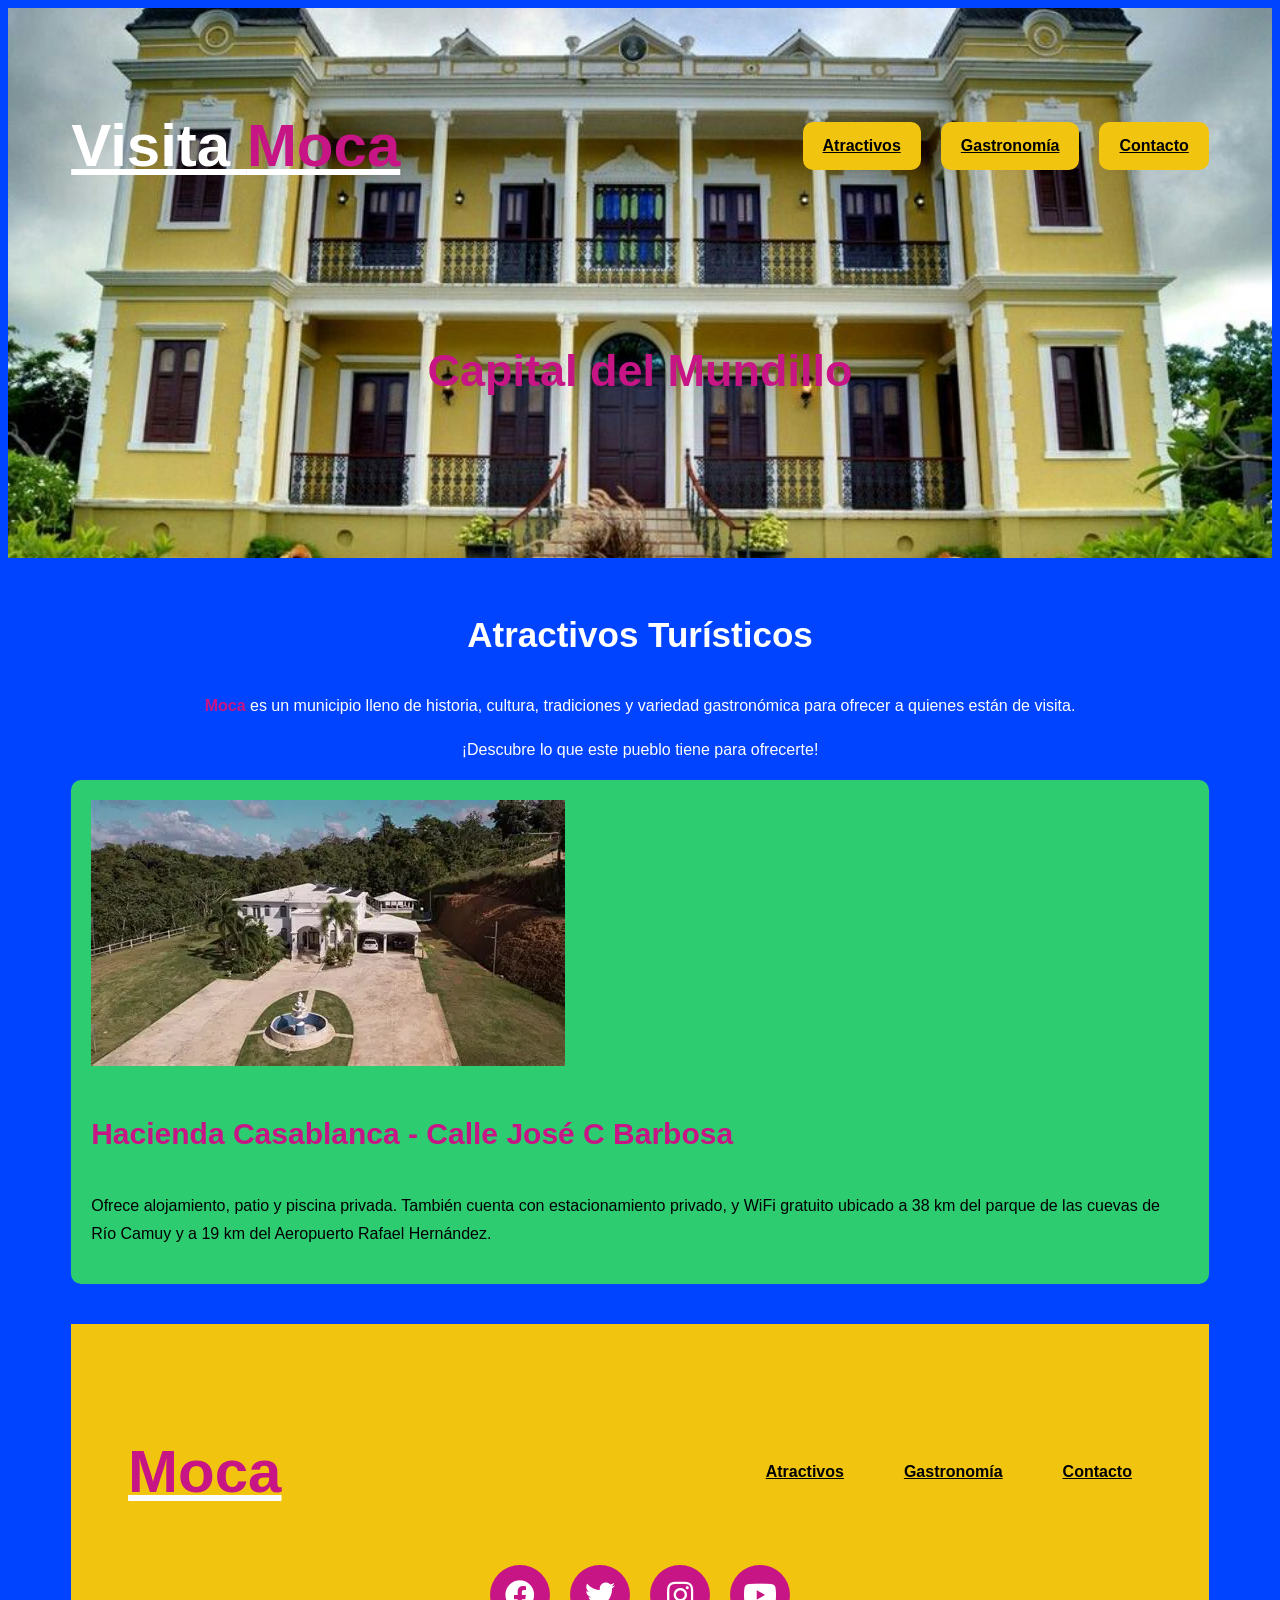
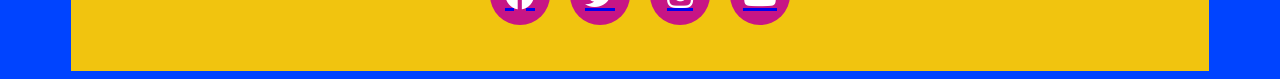
==== commit 7457eda0: "Update atractivos.html" ====
--- a/atractivos.html
+++ b/atractivos.html
@@ -46,7 +46,7 @@
       <article class="atractivo">
         <div class="atractivo__imagen">
           <picture>
-            <img src="img/jardin_botanico.webp" alt="Hacienda Casablanca">
+            <img src="images/hacienda casa blanca.webp" alt="Hacienda Casablanca">
           </picture>
         </div>
 
@@ -56,19 +56,6 @@
         </div>
       </article>
     </main>
-
-    <aside class="sidebar">
-      <h3 class="centrar-text no-margin">Recorridos Temáticos</h3>
-      <ul class="rutas no-padding">
-        <li class="widget-ruta">
-          <h4 class="no-margin">Ruta del Corazón Criollo</h4>
-          <p class="widget-ruta__label">Precio:
-            <span class="widget-ruta__info">Libre de costo</span>
-          </p>
-        </li>
-      </ul>
-    </aside>
-  </div>
 
   <footer class="footer">
     <div class="no-padding contenedor">
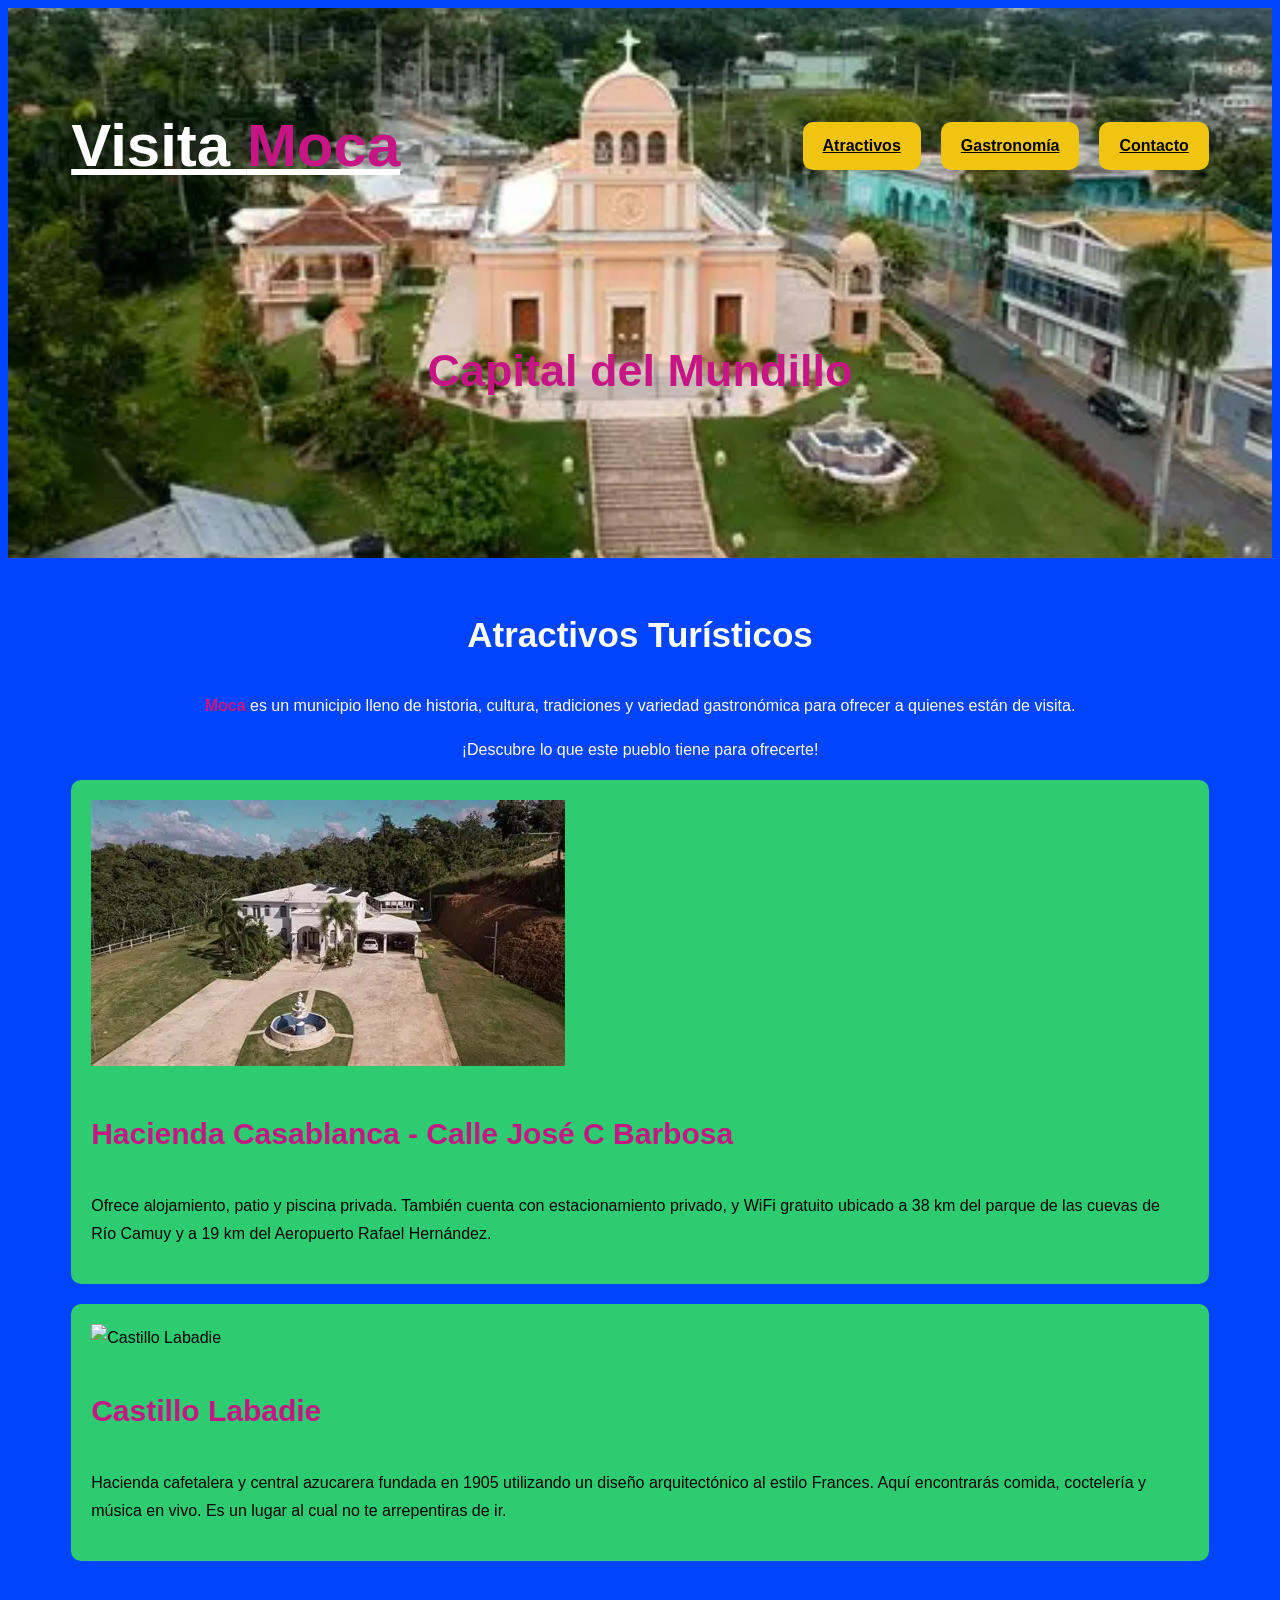
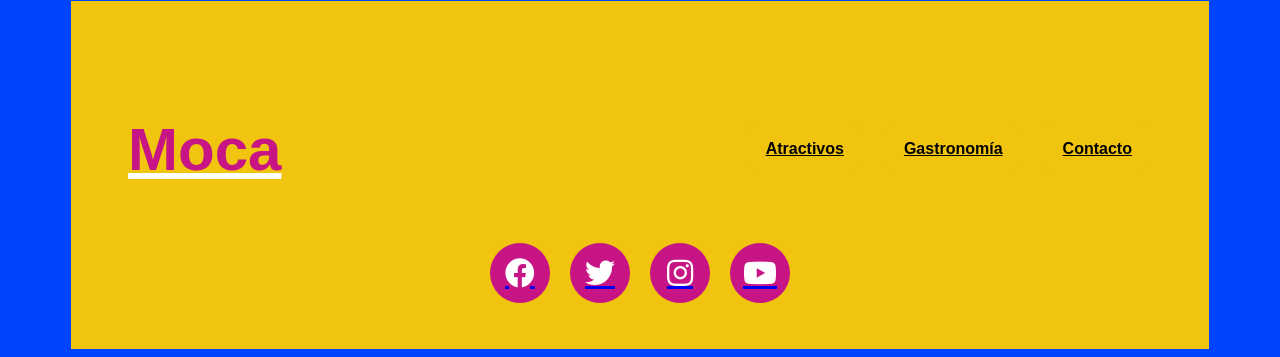
==== commit 93fee3b6: "Update atractivos.html" ====
--- a/atractivos.html
+++ b/atractivos.html
@@ -55,6 +55,20 @@
           <p class="no-margin">Ofrece alojamiento, patio y piscina privada. También cuenta con estacionamiento privado, y WiFi gratuito ubicado a 38 km del parque de las cuevas de Río Camuy y a 19 km del Aeropuerto Rafael Hernández.</p>
         </div>
       </article>
+
+    <article class="atractivo">
+        <div class="atractivo__imagen">
+          <picture>
+            <img src="images/castillo labadie.webp" alt="Castillo Labadie">
+          </picture>
+        </div>
+
+        <div class="atractivo__contenido">
+          <h4 class="no-margin">Castillo Labadie</h4>
+          <p class="no-margin">Hacienda cafetalera y central azucarera fundada en 1905 utilizando un diseño arquitectónico al estilo Frances. Aquí encontrarás comida, coctelería y música en vivo. Es un lugar al cual no te arrepentiras de ir.</p>
+        </div>
+      </article>
+      
     </main>
 
   <footer class="footer">
--- a/style.css
+++ b/style.css
@@ -64,7 +64,7 @@
    HEADER
 =========================== */
 .header {
-  background-image: url("images/Castillo de Moca.jpg");
+  background-image: url("images/parroquia nuestra señora de la monserrate.webp");
   height: 55rem;
   background-size: cover;
   background-repeat: no-repeat;
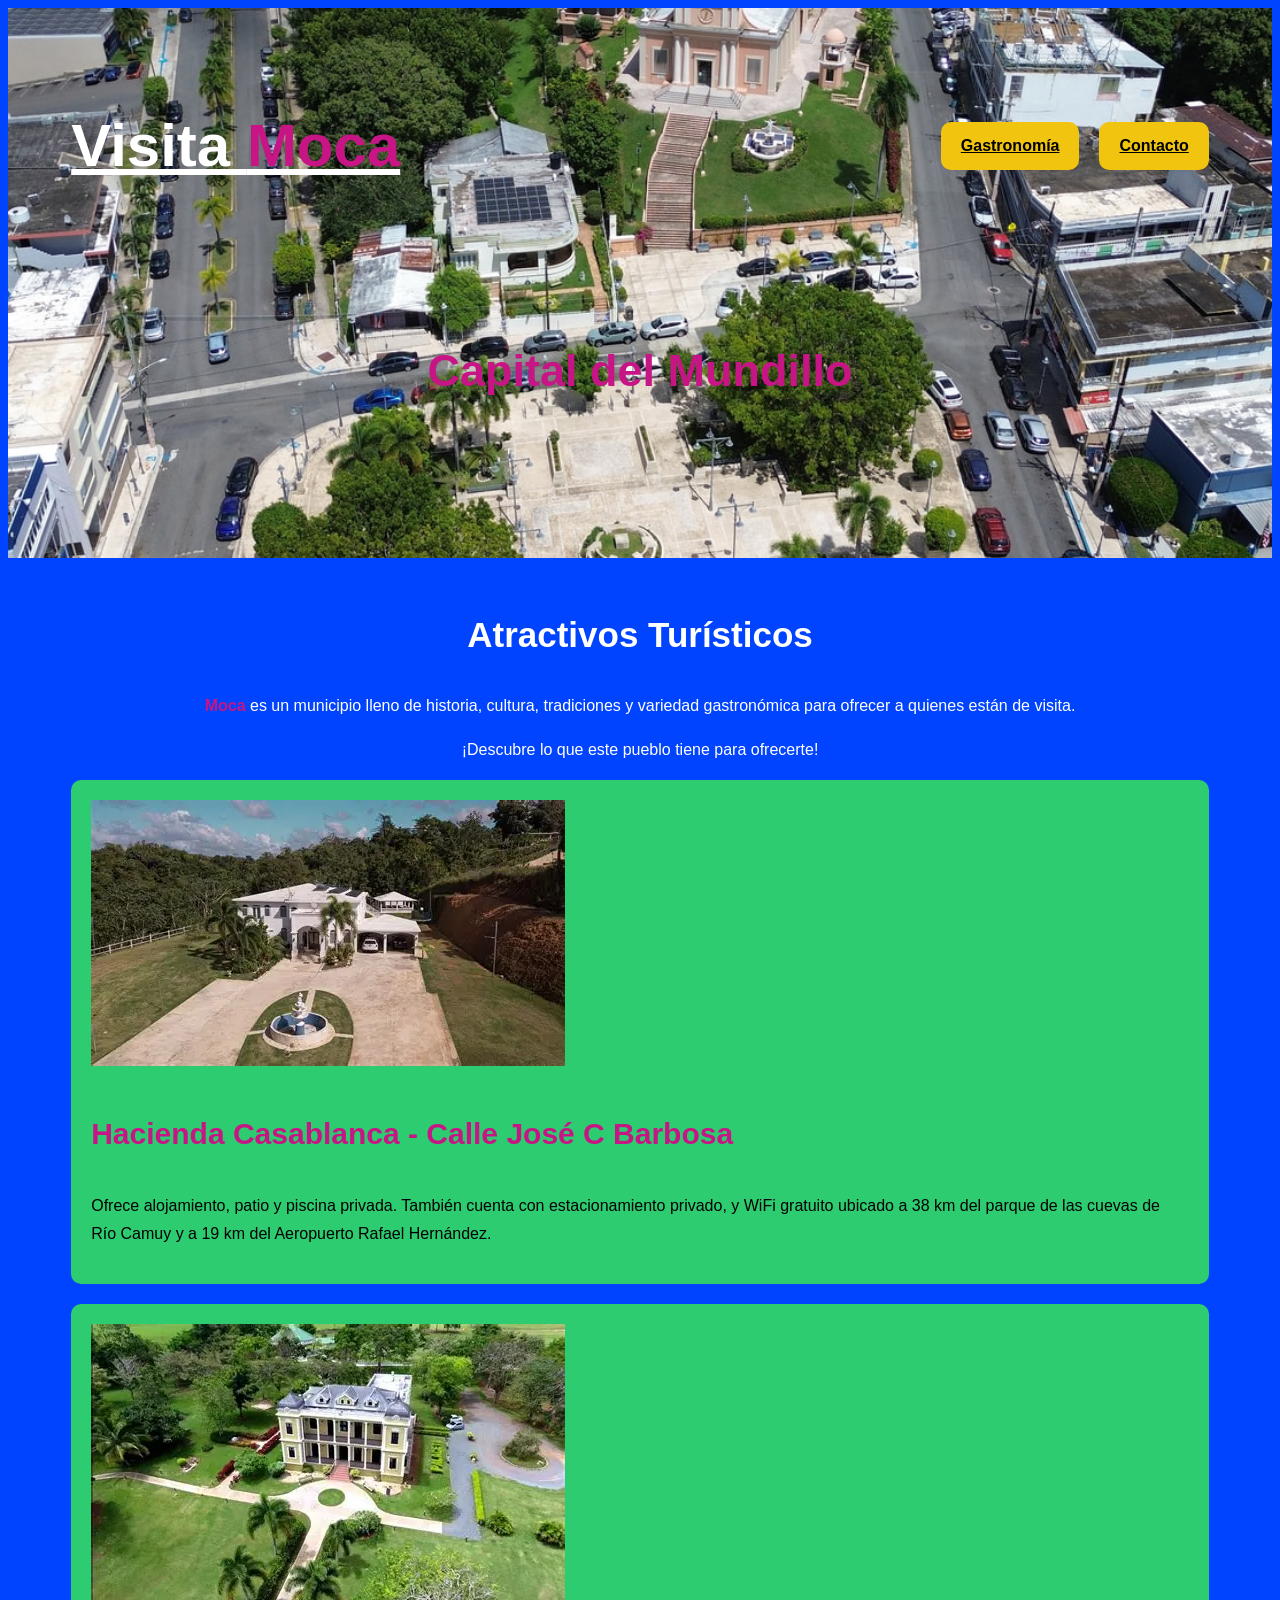
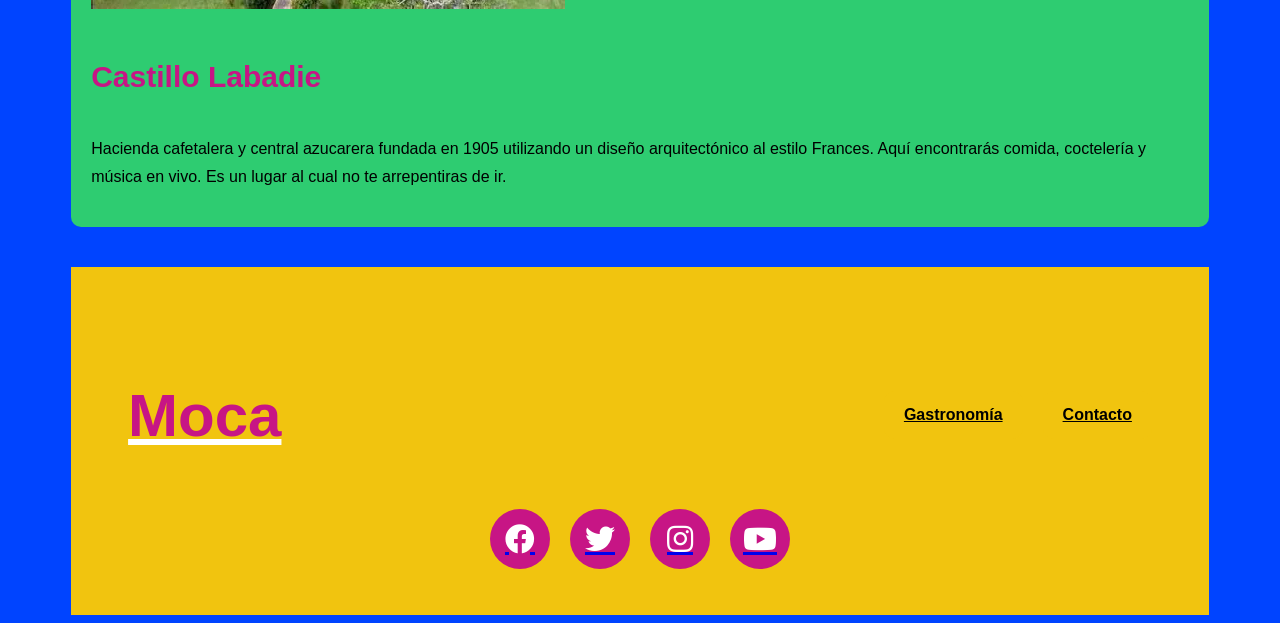
==== commit 46a2bea3: "Update atractivos.html" ====
--- a/atractivos.html
+++ b/atractivos.html
@@ -22,7 +22,6 @@
         </a>
 
         <nav class="navegacion">
-          <a href="atractivos.html" class="enlace_nav">Atractivos</a>
           <a href="gastronomia.html" class="enlace_nav">Gastronomía</a>
           <a href="contacto.html" class="enlace_nav">Contacto</a>
         </nav>
@@ -79,7 +78,6 @@
         </a>
 
         <nav class="navegacion">
-          <a href="atractivos.html" class="enlace_nav">Atractivos</a>
           <a href="gastronomia.html" class="enlace_nav">Gastronomía</a>
           <a href="contacto.html" class="enlace_nav">Contacto</a>
         </nav>
--- a/style.css
+++ b/style.css
@@ -64,7 +64,7 @@
    HEADER
 =========================== */
 .header {
-  background-image: url("images/parroquia nuestra señora de la monserrate.webp");
+  background-image: url("images/plaza de moca.jpg");
   height: 55rem;
   background-size: cover;
   background-repeat: no-repeat;
